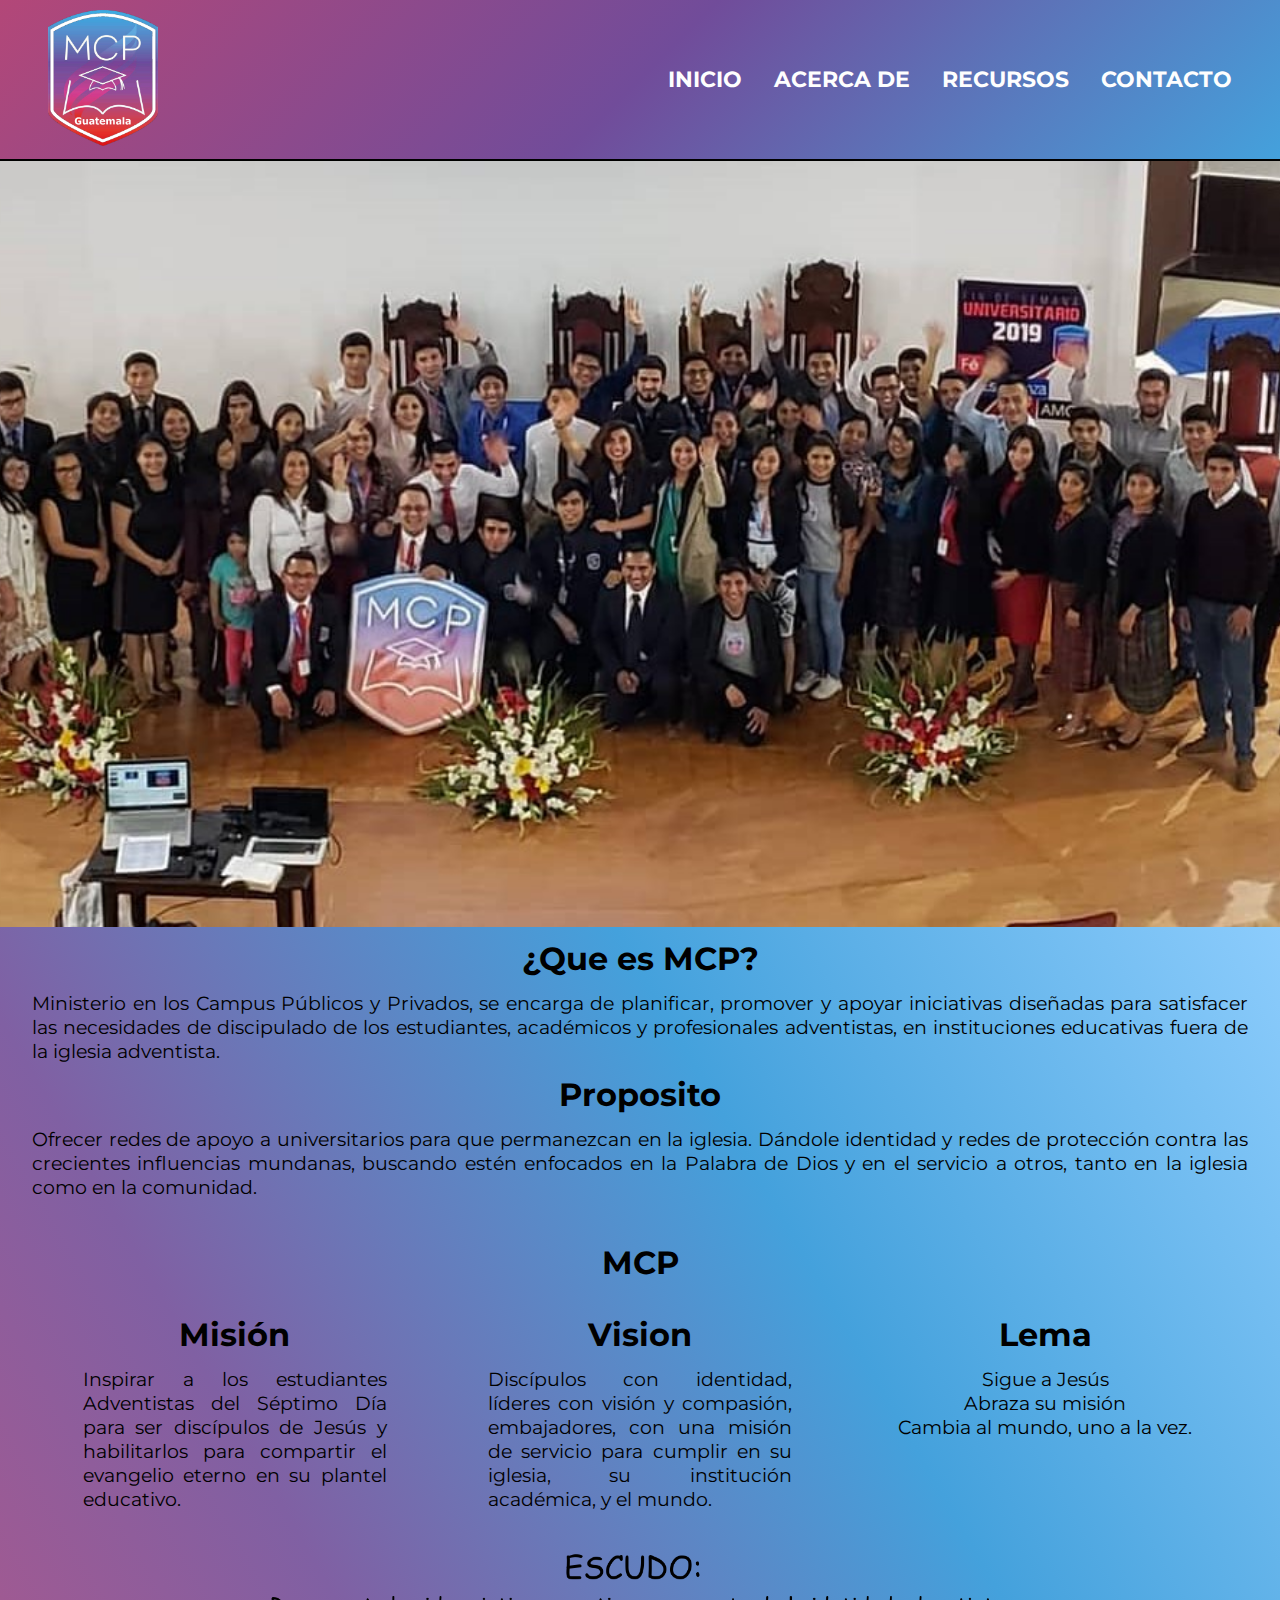
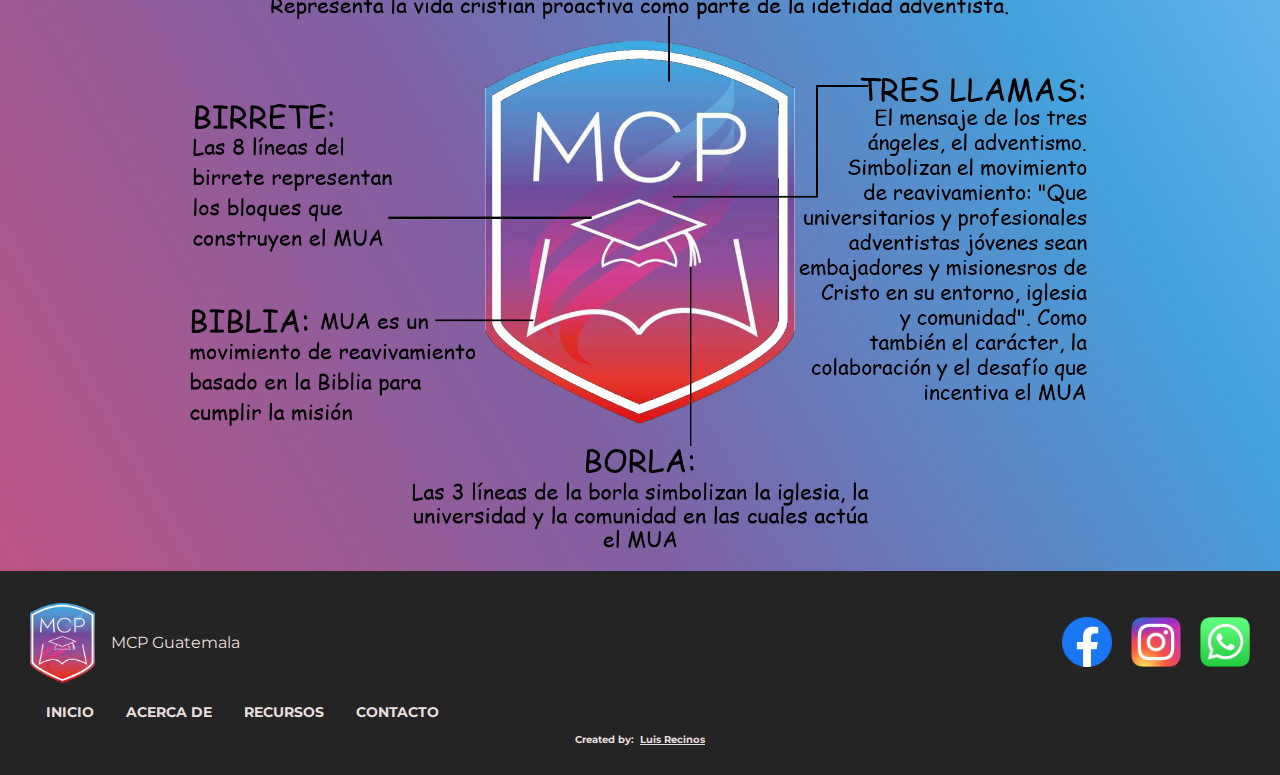
==== acerca-de.html @ 58e5b37d "Agregar html acerca-de, logo agregado" ====
<!DOCTYPE html>

<html lang="es">

    <head>
        <meta charset="UTF-8">
        <meta name="viewport" content="width=device-width">
        <title> MCP Guatemala </title>
        <link rel="stylesheet" href="css/reset.css">
        <link rel="stylesheet" href="css/generales.css">
        <link rel="stylesheet" href="css/header.css">
        <link rel="stylesheet" href="css/main.css">
        <link rel="stylesheet" href="css/footer.css">
        <link rel="stylesheet" href="css-acerca/acerca.css">
        
        <link rel="preconnect" href="https://fonts.googleapis.com">
        <link rel="preconnect" href="https://fonts.gstatic.com" crossorigin>
        <link href="https://fonts.googleapis.com/css2?family=Montserrat:wght@300&display=swap" rel="stylesheet">
    </head>
    <body>
        <header class="header">
            <div class="header__container">                
                <div class="header__container__imagen">
                    <img src="imagenes/mcp_guatemala.png" class="header__container__imagen-logo">
                </div>
                
                <div class="header__container__nav">
                    <nav>
                        <ul class="header__nav">
                            <li class="header__nav__link"> <a class="header__links-formato" href="index.html"> Inicio </a> </li>
                            <li class="header__nav__link"> <a class="header__links-formato" href="acercade.html"> Acerca de </a> </li>
                            <li class="header__nav__link"> <a class="header__links-formato" href="recursos.html"> Recursos </a> </li>
                            <li class="header__nav__link"> <a class="header__links-formato" href="contacto.html"> Contacto </a> </li>
                        </ul>
                    </nav>
                </div>
            </div>
        </header>

        <div class="imagen__banner--acercaDe imagen__banner--estilo">
        </div>

        <main class="main">

            <section class="sobreMcp container espacio-fondo__flex">
                <h2 class="titulos">¿Que es MCP?</h2>
                <p class="texto-parrafo">Ministerio en los Campus Públicos y Privados, se  encarga de planificar, promover y apoyar iniciativas diseñadas para satisfacer las necesidades de discipulado de los estudiantes, académicos y profesionales adventistas, en instituciones educativas fuera de la iglesia adventista.</p>
                <h2 class="titulos">Proposito</h2>
                <p class="texto-parrafo">Ofrecer redes de apoyo a universitarios para que permanezcan en la iglesia. Dándole identidad y redes de protección contra las crecientes influencias mundanas, buscando estén enfocados en la Palabra de Dios y en el servicio a otros, tanto en la iglesia como en la comunidad.</p>
            </section>

            <section class="mcp__container container">

                <h2 class="titulos">MCP</h2>

                <div class="mcp__container">
                    <div class="mcp__items espacio-fondo__flex">
                        <h3 class="titulos">Misión</h3>
                        <p class="texto-parrafo">Inspirar a los estudiantes Adventistas del Séptimo Día para ser discípulos de Jesús y habilitarlos para compartir el evangelio eterno en su plantel educativo.</p>
                    </div>
                    <div class="mcp__items espacio-fondo__flex">
                        <h3 class="titulos">Vision</h3>
                        <p class="texto-parrafo">Discípulos con identidad, líderes con visión y compasión, embajadores, con una misión de servicio para cumplir en su iglesia, su institución académica, y el mundo.</p>
                    </div>
                    <div class="mcp__items espacio-fondo__flex">
                        <h3 class="titulos">Lema</h3>
                        <p class="texto-parrafo item__lema">
                            Sigue a Jesús <br>
                            Abraza su misión <br>
                            Cambia al mundo, uno a la vez.
                        </p>
                    </div>
                </div>

                <div class="logoMcp__container ">
                    <img src="imagenes/logo_significado.png" alt="" class="logoMcp__imagen-significado">
                </div>

            </section>

        </main>

    </body>
   

    <footer class="footer">
        <div class="footer__container">

            <div class="footer__container__banner">
                <div class="footer__banner">
                    <img src="imagenes/logoMcp.png" alt="" class="footer__banner-logo">
                    <p class="footer__banner__text texto__footer">MCP Guatemala</p>
                </div>
                
                <div class="footer__container__redes">
                    <nav>
                        <ul class="footer__redes">
                            <li class="footer__redes-items"><a href="https://www.facebook.com/MCPGuatemalaUSAC"><img src="imagenes/iconos/facebook.png" alt="" class="footer__redes-iconos"></a></li>

                            <li class="footer__redes-items"><a href="https://www.instagram.com/mcp_guatemala/"><img src="imagenes/iconos/instragram.png" alt="" class="footer__redes-iconos"></a></li>

                            <li class="footer__redes-items"><a href="https://bit.ly/3E3KiOx"><img src="imagenes/iconos/whatsapp.png" alt="" class="footer__redes-iconos"></a></li>
                        </ul>
                    </nav>
                </div>    
            </div>

            <div class="footer__container__link">
                <nav>
                    <ul class="footer__nav">
                        <li class="footer__nav__link"> <a class="footer__links-formato texto__footer" href="#"> Inicio </a> </li>
                        <li class="footer__nav__link"> <a class="footer__links-formato texto__footer" href="#"> Acerca de </a> </li>
                        <li class="footer__nav__link"> <a class="footer__links-formato texto__footer" href="#"> Recursos </a> </li>
                        <li class="footer__nav__link"> <a class="footer__links-formato texto__footer" href="#"> Contacto </a> </li>
                    </ul>
                </nav>
            </div>

            <p class="copyright texto__footer copyright__tamanio"> Created by: &nbsp; <a href="https://www.linkedin.com/in/luisrecinos502gt/" class="copyright__link copyright__tamanio" > Luis Recinos </a> </p>
        </div>
    </footer>

</html>
---- css/generales.css ----
:root{
    /* extra colores */

    --extra-letras-link:#c78c19;

    --background-fondo-uno: #d3dafb;

    /* colores log mcp */

    --primer-color: #44a1dc;
    --segundo-color: #714c9a;
    --tercer-color: #b34778;
    --cuarto-color: #d43e4a;

    --paleta-rojo-oscuro: #8a2a2a;
    --paleta-rojo: #B72E2E; 

    --extra-uno-color: #8cccfc;
    --extra-dos-color: #a3d2ef;
    --extra-tres-color: #8060a3;
    --extra-cuatro-color: #bc5483;
    --extra-cinco-color: #bb535b;

    /* header */

    /* --texto-link-nav: #1e1515; */
    --texto-link-nav: #fefefe;

    /* footer */
    --background-footer: #774c9b ;
    --fuente-footer-letra: #e8dede;

/* - Borda */
    --border-cabecera-mobile: #103D4A;

/* - Botónes */
    --boton-estilo: #0c0c0c;
    --boton-hover: #fefefe;

/* - Fuente */
    --fuente-ceniza-claro: #666666;
    --fuente-ceniza-oscuro: #4F4C4C;

/* - Planes */
    --planes-card-start: #035A76;
    --planes-card-ultra: #690F8E;
    --planes-card-mega: #B00024;

/* - Enlace */
    --fuente-enlace: #0006FF;

    --montserrat: 'Montserrat', sans-serif;
    --open-sans: 'Open Sans', sans-serif;
}

.titulos {
    font-size: 2rem;
    text-align: center;
    font-weight: bold;
    padding: 1rem 0;
    align-items: center;
}

.titulos__medios {
    font-size: 1.4rem;
    text-align: center;
    font-weight: bold;
    margin: 1rem 0;
}
.container {
    padding: 0 2rem;
    /* usar solo para los que no tienen flex */
}

.texto-parrafo{
    text-align: justify;
    font-size: 1.2rem;
    line-height: 1.5rem;
}

.interline {
    line-height: 1.5rem;
    padding-bottom: 1.2rem;
}

.espacio-fondo__flex {
    margin-bottom: 2rem;
}

.boton {
    text-align: center;
    display: block;
    width: 70%;
    min-width: 220px;
    max-width: 350px;
    box-sizing: border-box;
    padding: 1rem 2rem;
    border:  1px solid red;
    border-radius: 5px;
}

/* estilos de texto */

.alinear-textos{
    text-align: center;
}
---- css/header.css ----
.header {
    background: linear-gradient( -45deg, 
            var(--primer-color),
            var(--segundo-color),
            var(--tercer-color)
        );
    padding: 10px 0;
}

.header__container{
    width: 100%;
    position: relative;
    margin: 0 auto;

    display: flex;
    align-items: center;
    justify-content: space-between;
}

.header__container__imagen-logo {
    margin-left: 3rem;
    width: 110px;
    height: auto;
}

.header__nav {
    display: flex;
    flex-wrap: wrap;
    
    margin-right: 2rem;
}

.header__nav__link {
    display: flex;
    width: auto;
    margin: 0 1rem;
}

.header__links-formato{
    text-transform: uppercase;
    color: var(--texto-link-nav);
    font-weight: bold;
    font-size: 22px;
    text-decoration: none;
}

.header__links-formato:hover{
    /* color: red; */
    color: var(--paleta-rojo-oscuro);
    text-decoration: underline;
}

@media screen and (max-width: 850px) {
    .header__container{
        flex-direction: column;
        flex-wrap: wrap;
        justify-content: space-around;
    }

    .header__container__imagen-logo{
        margin: 0;
    }

    .header__nav {
        margin: 0;
    }

}

@media screen and (max-width: 600px) {

    .header__nav {
        flex-direction: column;
        align-items: center;
    }
    .header__nav__link{
        padding: 0.5rem 0;
    }

}
---- css/main.css ----
body{
    font-family: 'Montserrat', sans-serif;;
    background: var(--background-fondo-uno);
}

.main {
    background: linear-gradient( 60deg,
        /* var(--primer-color),
        var(--segundo-color),
        var(--tercer-color) */

        var(--extra-cuatro-color),
        var(--extra-tres-color),
        var(--primer-color),
        var(--extra-uno-color)
        

        );

    /* background:  linear-gradient(var(--background-fondo-uno),var(--extra-uno-color)); */
    /* background: linear-gradient(var(--extra-uno-color),var(--primer-color)); */
}

.imagen__banner {
    height: calc(100vh - 150px);
    width: 100%;
    background: url(../imagenes/portada.jpg) no-repeat center/cover ;
}

.imagen__banner--estilo{
    border-top: 2px solid #000000;
    padding-bottom: 1.5rem;
}


.principal__titulo {
    font-size: 2rem;
    text-align: center;
    font-weight: bold;
    padding: 1rem 0;
}

/* areas / de trabajo MCP */

.areas__container{
    padding-bottom: 1rem;
}

.areas__imagen__uno {
    background: url(../imagenes/galeria/fin_usac_xela.jpg) no-repeat center/cover;
}

.areas__imagen__dos {
    background: url(../imagenes/galeria/aniversario_reformita.jpg) no-repeat center/cover;
}

.areas__imagen__tres {
    background: url(../imagenes/galeria/comunidad.jpg) no-repeat center/cover;
}

.areas__item .alinear-textos{
    text-align: center;
}

/* Actividades */

.actividades {
    padding-bottom: 2rem;
}

.actividades__container, .areas__container {
    display: flex;
    align-items: center;
    justify-content: space-around;
    flex-wrap: wrap;
}

.actividades__descripcion {
    text-align: center;
}

/*  tambien estan areas container (seccion anterior) */

.actividades__item, .areas__item {
    width: 30%;
    min-width: 330px;
    /* para que aplique el wrap */
    height: 350px;
    /* max-width: 400px; */

    justify-content: space-around;
    margin: 1rem 0;
    
    display: grid;
    grid-template-areas:
    "titulo"
    "imagen"
    "descripcion";
    grid-template-columns: auto;
    grid-template-rows: 80px 210px 100px;
    padding: 0 1rem;
    text-align: center;
    align-items: center;
}

.actividades__item__titulo, .areas__item__titulo {
    grid-area: titulo;
    padding: 0 1rem;
    max-width: 300px;
}

.actividades__item__imagenes, .areas__item__imagenes {
    grid-area: imagen;
    width: 100%;
    height: 200px;
}

.actividades__imagen__uno {
    background: url(../imagenes/virtual.jpeg) no-repeat center/cover;
}

.actividades__imagen__dos {
    background: url(../imagenes/galeria/iglesia_ciudadreal.jpg) no-repeat center/cover;
}

.actividades__imagen__tres {
    background: url(../imagenes/galeria/fin_usac_uno.jpg) no-repeat center/cover;
}

.actividades__item__descripcion, .areas__item__descripcion {
    width: 340px;
    grid-area: descripcion;
    text-align: justify;
}

/* contacto */

.contacto {
    display: flex;
    flex-direction: column;
    width: 100%;
    align-items: center;
    padding-bottom: 2rem;
    /* var(--extra-uno-color) */
}

.contacto__descripcion{
    text-align: center;
}

.contacto__boton {
    color: var(--boton-estilo);
    border-color: var(--boton-estilo);
    margin-top: 1.25rem;
    text-decoration: none;
}

.contacto__boton:hover {
    color: var(--boton-hover);
    border-color: var(--boton-hover);
}

@media screen and (max-width: 600px) {
    .imagen__banner, .imagen__banner--acercaDe {
        width: 100%;
        height: calc(100vh - 400px);
    }
}

@media screen and (max-width: 400px) {
    .imagen__banner, .imagen__banner--acercaDe {
        width: 100%;
        height: calc(100vh - 500px);
    }
}

@media screen and (max-width: 375px) {

    .main{
        padding: 0;
    }

    .actividades__item, .areas__item {
        min-width: 280px;
        max-width: 300px;
        margin-bottom: 1rem;
        padding: 0;
    }

    .actividades__item__descripcion, .areas__item__descripcion {
        width: 300px;
        grid-area: descripcion;
        text-align: justify;
    }
}
---- css/footer.css ----
.footer {
    /* background: repeating-linear-gradient(
        var(--primer-color),
        var(--background-footer)
        ); */
    /* background: linear-gradient( 120deg, 
        var(--primer-color),
        var(--segundo-color),
        var(--tercer-color)
        ); */

    background: #252424;
    padding: 30px;
}

.texto__footer, .copyright__link{
    color: var(--fuente-footer-letra);
}

.footer__container {
    display: flex;
    flex-direction: column;
    align-items: center;
    justify-content: space-between;
}

.footer__container__banner {
    display: flex;
    width: 100%;
    align-items: center;
    justify-content: space-between;
    flex-wrap: wrap;
}

.footer__banner{
    display: flex;
    align-items: center;
}

.footer__banner-logo {
    display: flex;
    width: 65px;
    height: auto;
    /* display: inline-block; */
}

.footer__banner__text{
    display: flex;
    margin-left: 1rem;
}

.footer__container__redes{
    justify-content: space-around;
    margin: 1rem 0;
}

.footer__redes {
    display: flex;
}

.footer__redes-items{
    display: flex;
    margin-left: 1.2rem;
}

.footer__redes-iconos {
    width: 50px;
}

.footer__container__link{
    width: 100%;
    display: flex;
    align-items: center;
    justify-content: space-between;
}

.footer__nav {
    display: flex;
    flex-wrap: wrap;
}

.footer__nav__link {
    display: flex;
    width: auto;
    margin: 0 1rem;
}

.footer__links-formato{
    text-transform: uppercase;
    font-weight: bold;
    font-size: 0.9rem;
    text-decoration: none;
    margin-top: 1.2rem;
}

.footer__links-formato:hover{
    color: #c78c19;
    text-decoration: underline;
}

.copyright{
    display: flex;
    padding-top: 1rem;
    font-weight: 700;
}

.copyright__link {
    font-weight: 700;
}

.copyright__link:hover{
    color: #d43d44;
    font-weight: bold;
}

.copyright__tamanio{
    font-size: 0.6rem;
}

@media screen and (max-width: 600px) {
    .footer__container__banner{
        flex-direction: column;
        align-items: center;
        text-align: center;
        justify-content: center;
    }

    .footer__redes-items{
        margin: 0 1rem;
    }

    .footer__container__link{
        justify-content: center;
    }
    
    .footer__nav{
        align-items: center;
        justify-content: space-between;
    }

    .footer__nav__link {
        display: flex;
        width: auto;
        margin: 0 0.5rem;
    }
}
/* 
@media screen and (max-width: 425px){

} */
---- css-acerca/acerca.css ----
.imagen__banner--acercaDe{
    background: url(../imagenes/galeria/fin_usac.jpg)
    no-repeat
    center/cover;
    height: calc(100vh - 158px);
    width: 100%;
    
}

.logoMcp__container{
    text-align: center;
    padding-bottom: 1rem;
}

.logoMcp__imagen-significado{
    width: 75%;
    min-width: 300px;
    
}

/* MCP */

.mcp__container{
    display: flex;
    align-items: center;
    justify-content: space-around;
    flex-wrap: wrap;
}

.mcp__items{
    flex-shrink: 0;
    width: 25%;
    min-width: 250px;
    height: 200px;
    padding: 0.5rem 2rem;
}

.item__lema {
    text-align: center;
}

@media screen and (max-width: 600px) {
    .imagen__banner--acercaDe {
        width: 100%;
        height: calc(100vh - 400px);
    }
}

@media screen and (max-width: 400px) {
    .imagen__banner--acercaDe {
        width: 100%;
        height: calc(100vh - 500px);
    }
}

@media screen and (max-width: 375px) {

    .main{
        padding: 0;
    }

}
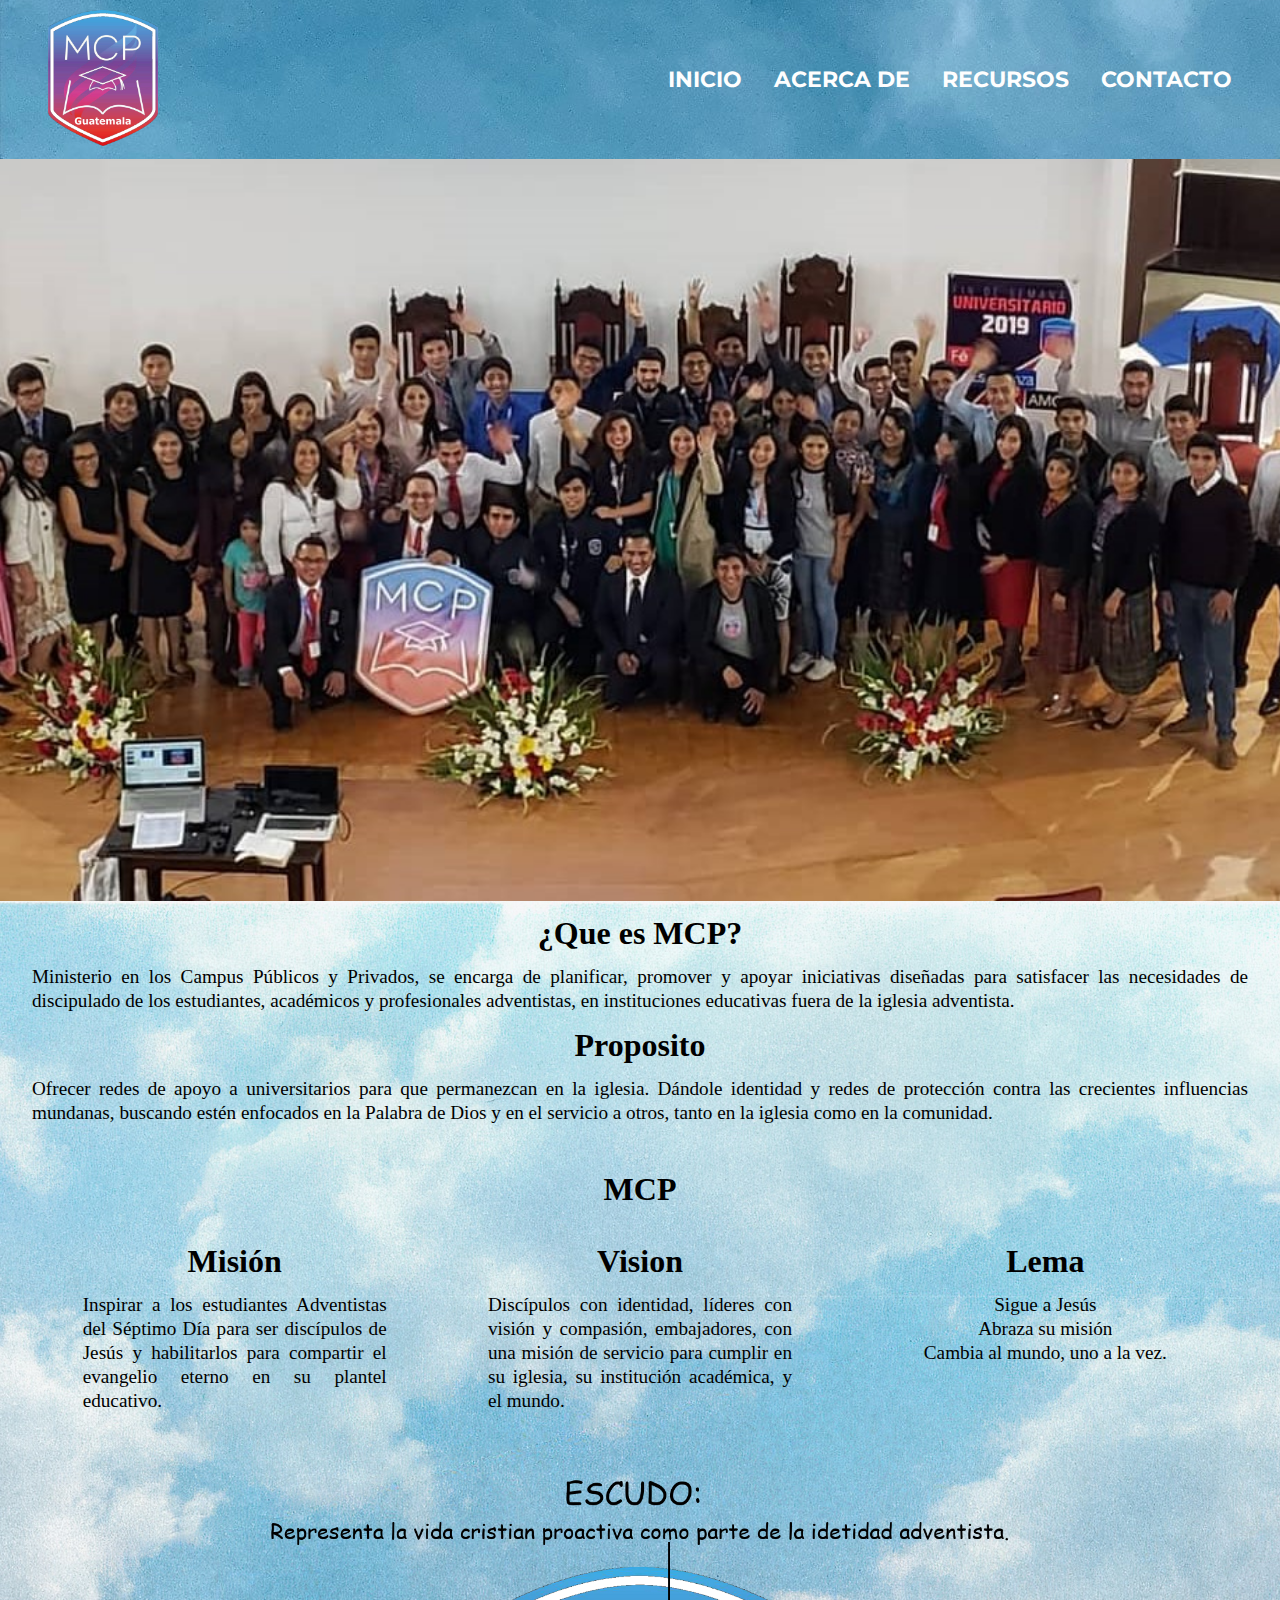
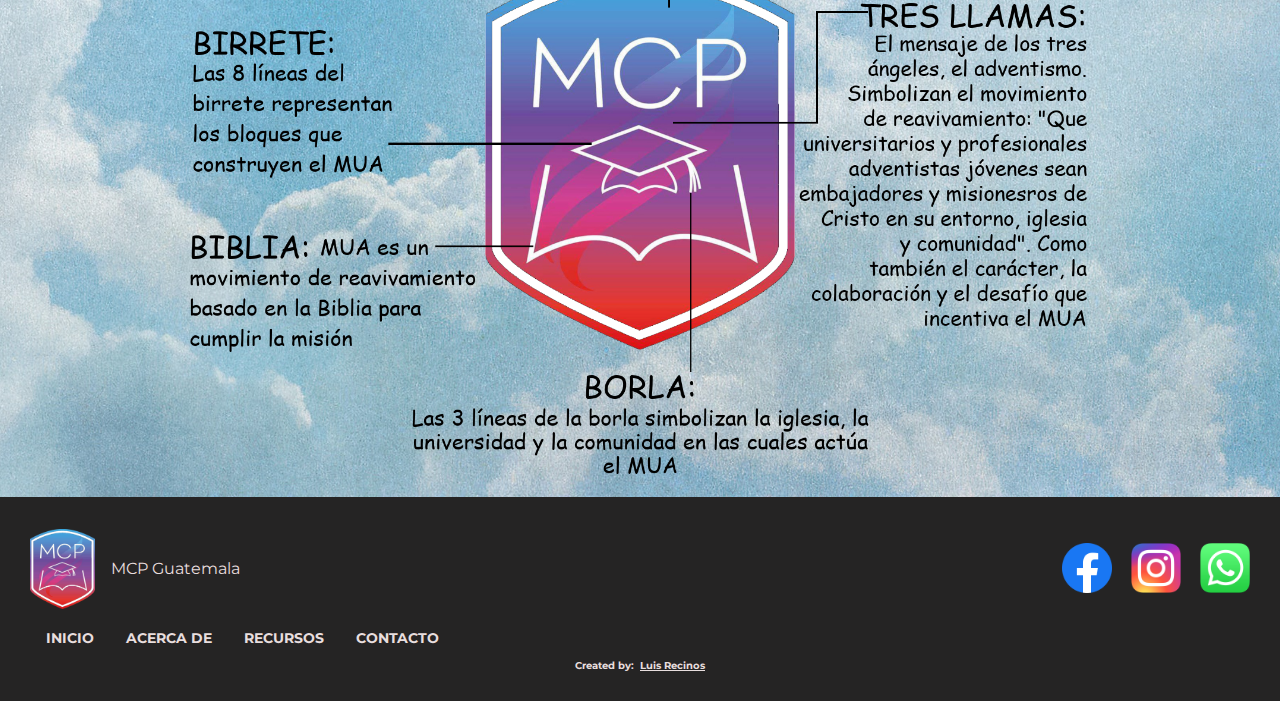
==== commit 878307b2: "Cambio de backgrounds y disenio pagina, cambio de fuente titulos principal" ====
--- a/acerca-de.html
+++ b/acerca-de.html
@@ -11,7 +11,7 @@
         <link rel="stylesheet" href="css/header.css">
         <link rel="stylesheet" href="css/main.css">
         <link rel="stylesheet" href="css/footer.css">
-        <link rel="stylesheet" href="css-acerca/acerca.css">
+        <link rel="stylesheet" href="css-paginas/acerca.css">
         
         <link rel="preconnect" href="https://fonts.googleapis.com">
         <link rel="preconnect" href="https://fonts.gstatic.com" crossorigin>
--- a/css/generales.css
+++ b/css/generales.css
@@ -51,6 +51,16 @@
 
     --montserrat: 'Montserrat', sans-serif;
     --open-sans: 'Open Sans', sans-serif;
+
+    --comic-sans: "Comic Sans MS", "Comic Sans", cursive;
+    
+    --merriweather: 'Merriweather', serif;
+}
+
+@font-face {
+    font-family: 'Comic Sans MS';
+    
+    src: url("comic-sans-ms/comici.ttf");
 }
 
 .titulos {
@@ -59,6 +69,7 @@
     font-weight: bold;
     padding: 1rem 0;
     align-items: center;
+    font-family: var(--merriweather);
 }
 
 .titulos__medios {
@@ -66,6 +77,7 @@
     text-align: center;
     font-weight: bold;
     margin: 1rem 0;
+    font-family: var(--comic-sans);
 }
 .container {
     padding: 0 2rem;
@@ -76,6 +88,7 @@
     text-align: justify;
     font-size: 1.2rem;
     line-height: 1.5rem;
+    font-family: var(--comic-sans);
 }
 
 .interline {
--- a/css/header.css
+++ b/css/header.css
@@ -1,9 +1,16 @@
 .header {
-    background: linear-gradient( -45deg, 
+    /* background: linear-gradient( -45deg, 
             var(--primer-color),
             var(--segundo-color),
             var(--tercer-color)
-        );
+        ); */
+
+    background: url(../imagenes/cielo_lineas2.jpg);
+    
+    background-position-y: 1200px;
+
+    /* background-image: url(../imagenes/azul_pintura.jpg); */
+
     padding: 10px 0;
 }
 
--- a/css/main.css
+++ b/css/main.css
@@ -4,32 +4,49 @@
 }
 
 .main {
-    background: linear-gradient( 60deg,
-        /* var(--primer-color),
+    /* background: linear-gradient( 60deg,
+        var(--primer-color),
         var(--segundo-color),
-        var(--tercer-color) */
+        var(--tercer-color),
 
         var(--extra-cuatro-color),
         var(--extra-tres-color),
         var(--primer-color),
         var(--extra-uno-color)
-        
-
-        );
-
+        ); */
+
+    background: var(--extra-cuatro-color);
+    background: url(../imagenes/cielo_algodon.jpg) no-repeat center/cover ;
+
+    
     /* background:  linear-gradient(var(--background-fondo-uno),var(--extra-uno-color)); */
     /* background: linear-gradient(var(--extra-uno-color),var(--primer-color)); */
 }
 
+.container__imagen__banner{
+    padding: 0 10%;
+    justify-content: center;
+    text-align: right;
+    align-items: center;
+
+    /* border-top: 2px solid #000000;
+     padding-bottom: 1.5rem; */
+    /* border-bottom: 2px solid #000000; */
+
+    background: black;
+    background-size: cover;
+}
+
 .imagen__banner {
+    position: relative;
     height: calc(100vh - 150px);
     width: 100%;
     background: url(../imagenes/portada.jpg) no-repeat center/cover ;
 }
 
 .imagen__banner--estilo{
-    border-top: 2px solid #000000;
-    padding-bottom: 1.5rem;
+    /* border-top: 2px solid #000000;
+    padding-bottom: 1.5rem; */
 }
 
 
@@ -84,9 +101,6 @@
 .actividades__item, .areas__item {
     width: 30%;
     min-width: 330px;
-    /* para que aplique el wrap */
-    height: 350px;
-    /* max-width: 400px; */
 
     justify-content: space-around;
     margin: 1rem 0;
@@ -100,13 +114,11 @@
     grid-template-rows: 80px 210px 100px;
     padding: 0 1rem;
     text-align: center;
-    align-items: center;
 }
 
 .actividades__item__titulo, .areas__item__titulo {
     grid-area: titulo;
     padding: 0 1rem;
-    max-width: 300px;
 }
 
 .actividades__item__imagenes, .areas__item__imagenes {
--- a/css-paginas/acerca.css
+++ b/css-paginas/acerca.css
@@ -0,0 +1,60 @@
+.imagen__banner--acercaDe{
+    background: url(../imagenes/galeria/fin_usac.jpg)
+    no-repeat
+    center/cover;
+    height: calc(100vh - 158px);
+    width: 100%;
+}
+
+.logoMcp__container{
+    text-align: center;
+    padding-bottom: 1rem;
+}
+
+.logoMcp__imagen-significado{
+    width: 75%;
+    min-width: 300px;
+}
+
+/* MCP */
+
+.mcp__container{
+    display: flex;
+    align-items: center;
+    justify-content: space-around;
+    flex-wrap: wrap;
+}
+
+.mcp__items{
+    flex-shrink: 0;
+    width: 25%;
+    min-width: 250px;
+    height: 200px;
+    padding: 0.5rem 2rem;
+}
+
+.item__lema {
+    text-align: center;
+}
+
+@media screen and (max-width: 600px) {
+    .imagen__banner--acercaDe {
+        width: 100%;
+        height: calc(100vh - 400px);
+    }
+}
+
+@media screen and (max-width: 400px) {
+    .imagen__banner--acercaDe {
+        width: 100%;
+        height: calc(100vh - 500px);
+    }
+}
+
+@media screen and (max-width: 375px) {
+
+    .main{
+        padding: 0;
+    }
+
+}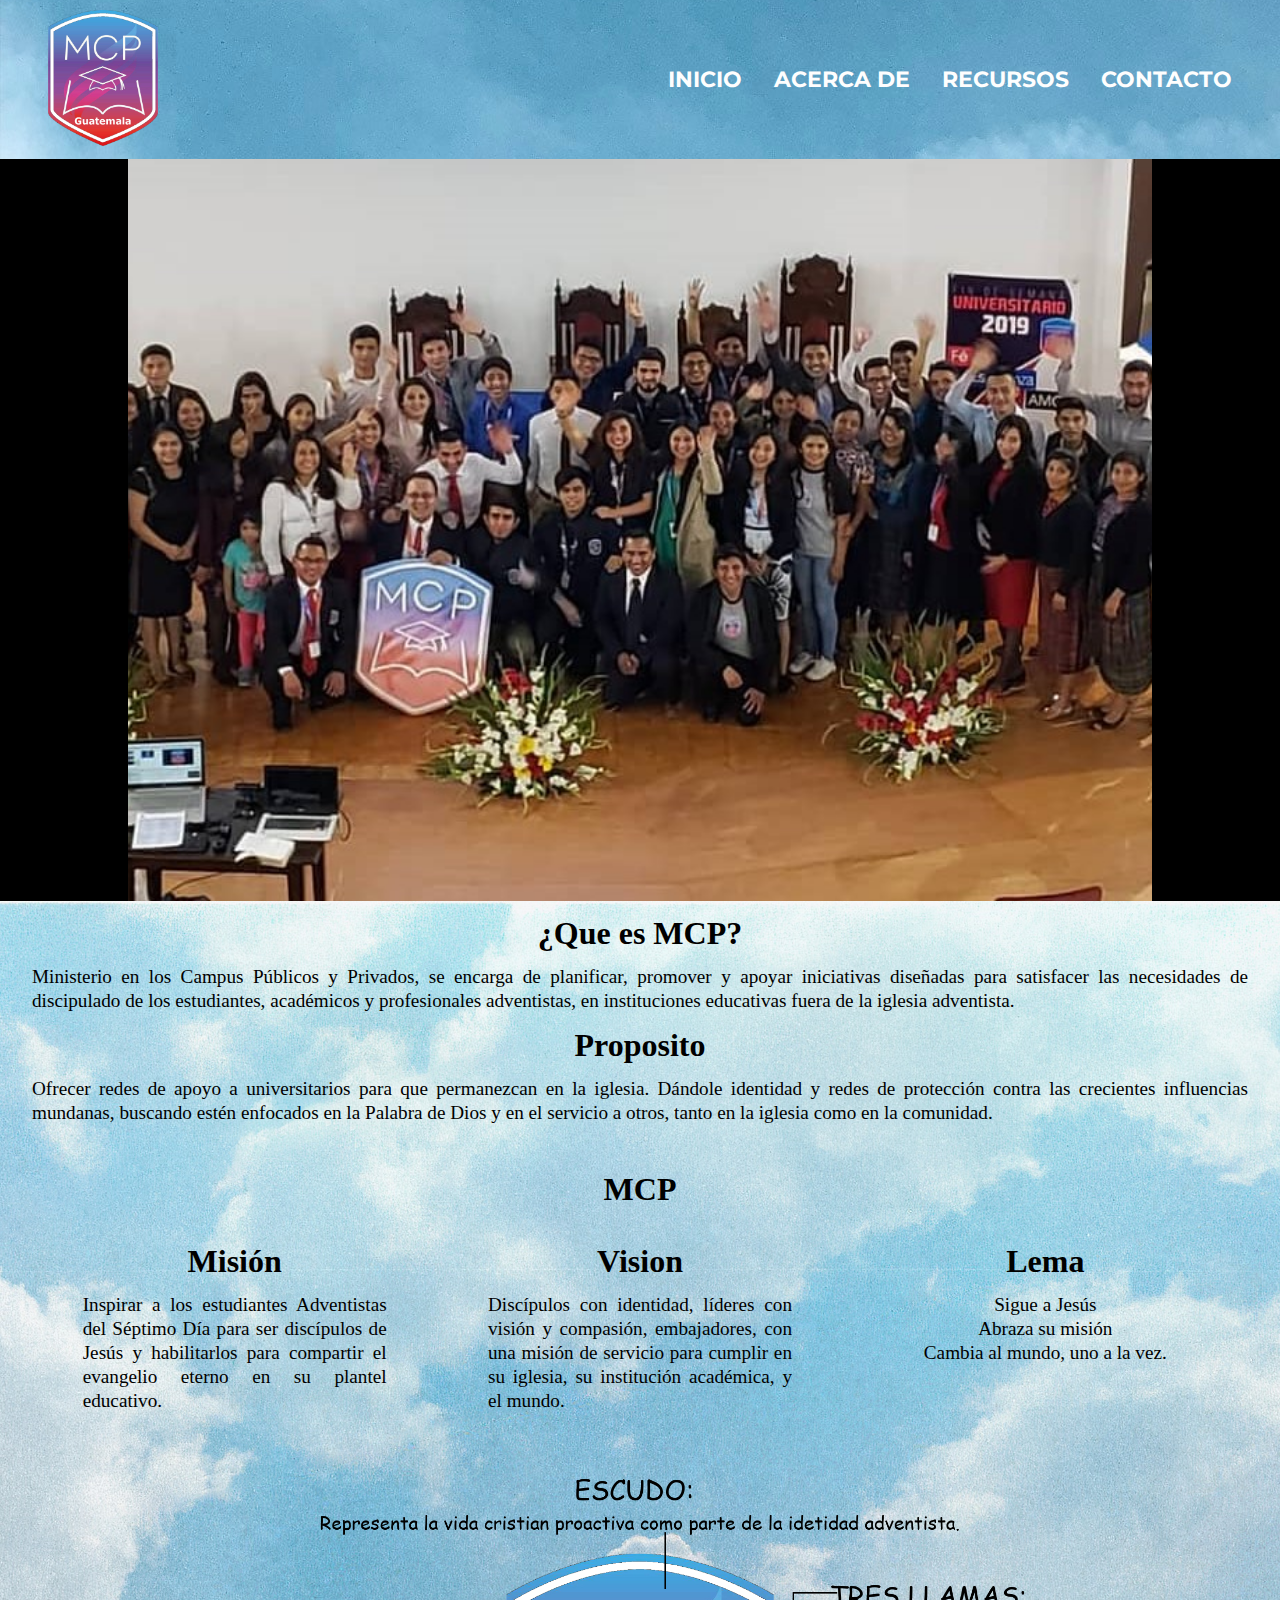
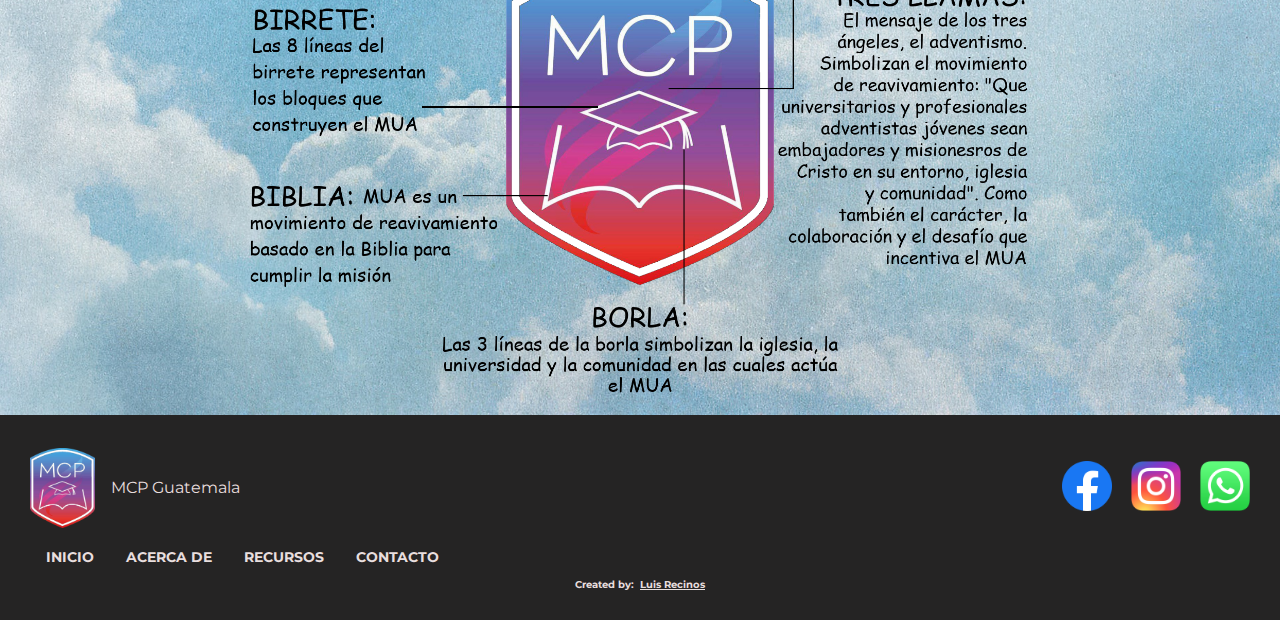
==== commit 06a9d026: "-Cambiando el desplazamiento de la imagen header de la pagina web - Arreglando links footer - Agrega" ====
--- a/acerca-de.html
+++ b/acerca-de.html
@@ -37,7 +37,9 @@
             </div>
         </header>
 
-        <div class="imagen__banner--acercaDe imagen__banner--estilo">
+        <div class="container__imagen__banner">
+            <div class="imagen__banner--acercaDe imagen__banner--estilo">
+            </div>
         </div>
 
         <main class="main">
@@ -108,10 +110,10 @@
             <div class="footer__container__link">
                 <nav>
                     <ul class="footer__nav">
-                        <li class="footer__nav__link"> <a class="footer__links-formato texto__footer" href="#"> Inicio </a> </li>
+                        <li class="footer__nav__link"> <a class="footer__links-formato texto__footer" href="index.html"> Inicio </a> </li>
                         <li class="footer__nav__link"> <a class="footer__links-formato texto__footer" href="#"> Acerca de </a> </li>
-                        <li class="footer__nav__link"> <a class="footer__links-formato texto__footer" href="#"> Recursos </a> </li>
-                        <li class="footer__nav__link"> <a class="footer__links-formato texto__footer" href="#"> Contacto </a> </li>
+                        <li class="footer__nav__link"> <a class="footer__links-formato texto__footer" href="recursos.html"> Recursos </a> </li>
+                        <li class="footer__nav__link"> <a class="footer__links-formato texto__footer" href="contacto.html"> Contacto </a> </li>
                     </ul>
                 </nav>
             </div>
--- a/css/header.css
+++ b/css/header.css
@@ -1,16 +1,6 @@
 .header {
-    /* background: linear-gradient( -45deg, 
-            var(--primer-color),
-            var(--segundo-color),
-            var(--tercer-color)
-        ); */
-
     background: url(../imagenes/cielo_lineas2.jpg);
-    
-    background-position-y: 1200px;
-
-    /* background-image: url(../imagenes/azul_pintura.jpg); */
-
+    background-position-y: 930px;
     padding: 10px 0;
 }
 
--- a/css/main.css
+++ b/css/main.css
@@ -1,6 +1,6 @@
 body{
     font-family: 'Montserrat', sans-serif;;
-    background: var(--background-fondo-uno);
+    background: var(--background-fondo-uno) no-repeat center/cover;
 }
 
 .main {
@@ -8,7 +8,7 @@
         var(--primer-color),
         var(--segundo-color),
         var(--tercer-color),
-
+        
         var(--extra-cuatro-color),
         var(--extra-tres-color),
         var(--primer-color),
@@ -18,7 +18,6 @@
     background: var(--extra-cuatro-color);
     background: url(../imagenes/cielo_algodon.jpg) no-repeat center/cover ;
 
-    
     /* background:  linear-gradient(var(--background-fondo-uno),var(--extra-uno-color)); */
     /* background: linear-gradient(var(--extra-uno-color),var(--primer-color)); */
 }
@@ -28,10 +27,6 @@
     justify-content: center;
     text-align: right;
     align-items: center;
-
-    /* border-top: 2px solid #000000;
-     padding-bottom: 1.5rem; */
-    /* border-bottom: 2px solid #000000; */
 
     background: black;
     background-size: cover;
@@ -172,6 +167,64 @@
     border-color: var(--boton-hover);
 }
 
+.institucional {
+    display: flex;
+    flex-direction: column;
+    align-items: center;
+
+    color: black;
+    text-align: center;
+
+    padding-top: 2rem;
+    padding-bottom: 3.5rem;
+}
+
+.institucional__titulo {
+    text-align: center;
+    margin-bottom: 2rem;
+}
+
+.institucional__contenido{
+    width: 80%;
+    display: flex;
+    justify-content: space-between;
+    text-align: left;
+}
+
+.institucional__descripcion {
+    margin-bottom: 2rem;
+}
+
+.institucional__direccion {
+    font-size: 1.5rem;
+    line-height: normal;
+
+    margin-bottom: 2rem;
+}
+
+.institucional__contacto {
+    font-size: 1.2rem;
+    line-height: 1.8;
+
+    margin-top: 2rem;
+}
+
+.institucional__contacto-telefono {
+    line-height: normal;
+    color: black;
+    text-decoration: none;
+}
+
+.institucional__contacto-email {
+    color: black;
+    text-decoration: underline;
+    display: block;
+}
+
+.institucional_video__mcp__intro{
+    display: flex;
+}
+
 @media screen and (max-width: 600px) {
     .imagen__banner, .imagen__banner--acercaDe {
         width: 100%;
--- a/css-paginas/acerca.css
+++ b/css-paginas/acerca.css
@@ -12,7 +12,7 @@
 }
 
 .logoMcp__imagen-significado{
-    width: 75%;
+    width: 65%;
     min-width: 300px;
 }
 
@@ -42,6 +42,10 @@
         width: 100%;
         height: calc(100vh - 400px);
     }
+    .logoMcp__imagen-significado{
+        width: 75%;
+        min-width: 300px;
+    }
 }
 
 @media screen and (max-width: 400px) {
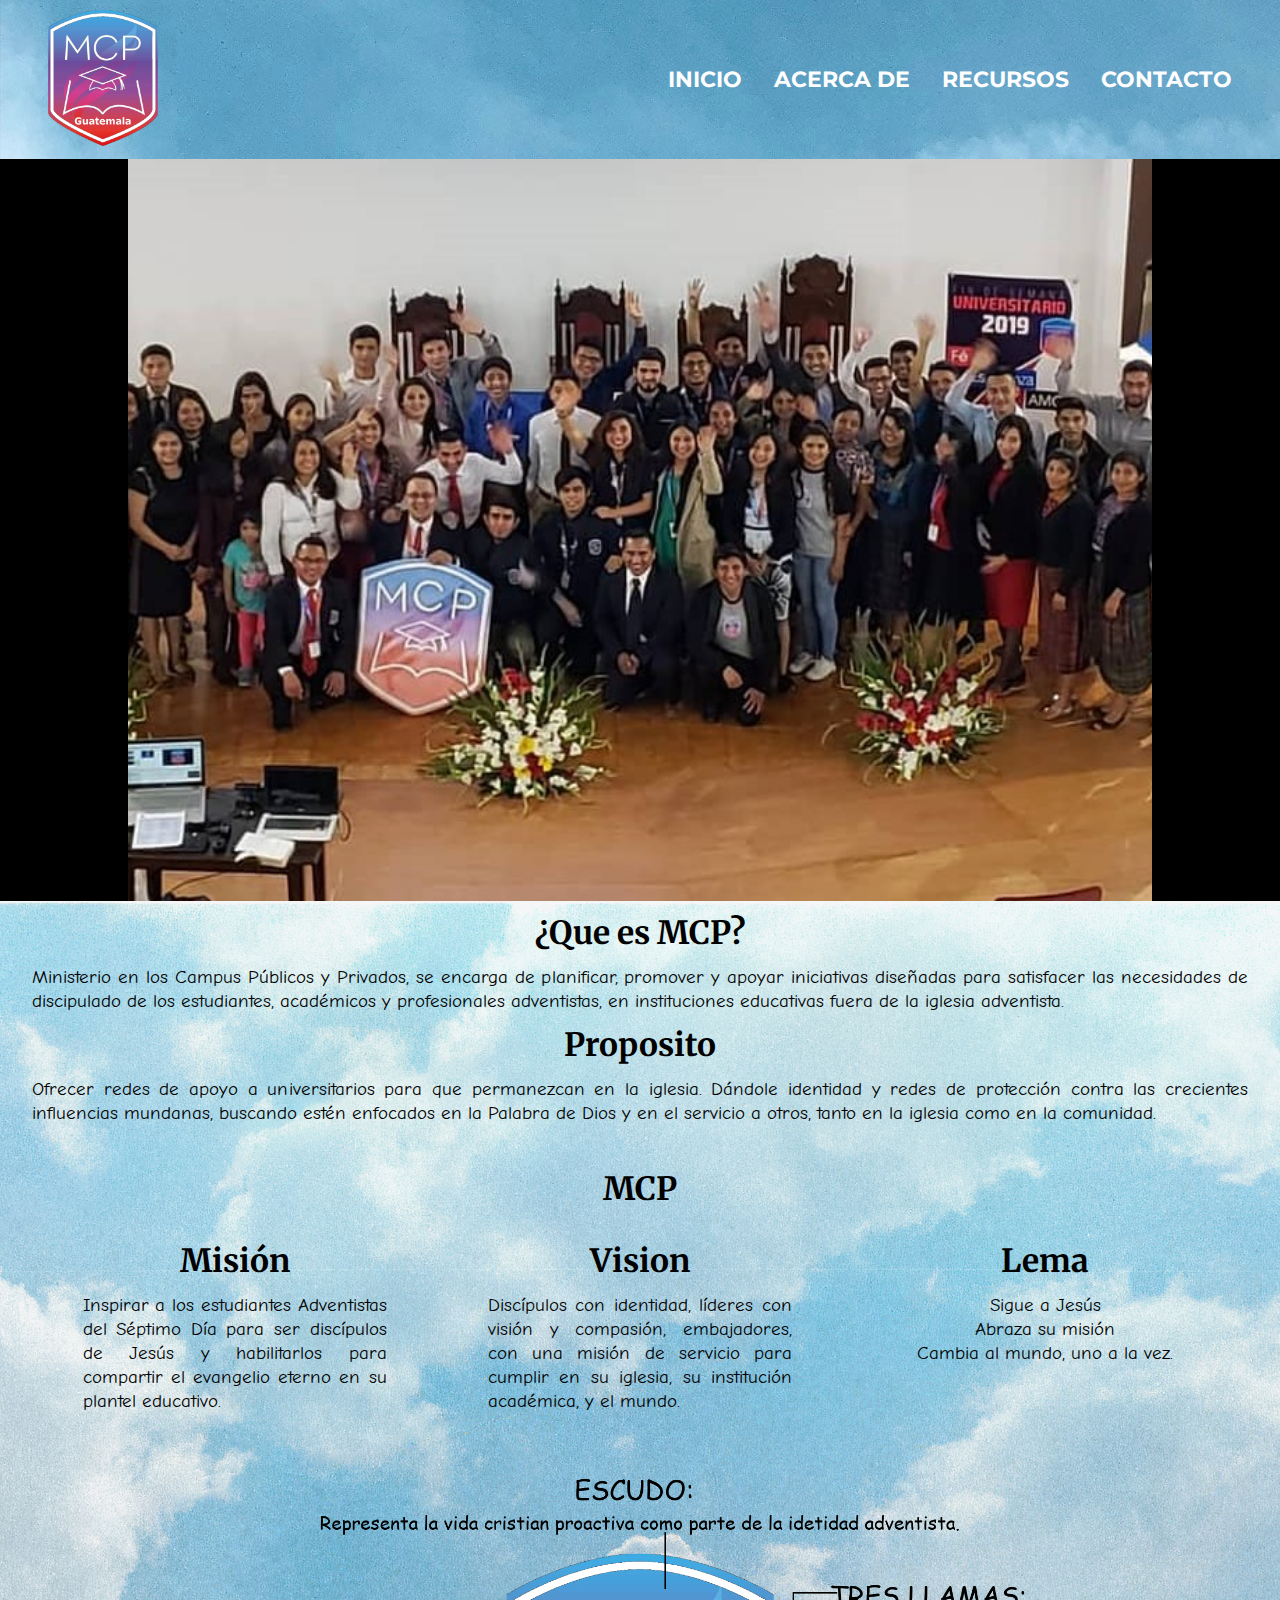
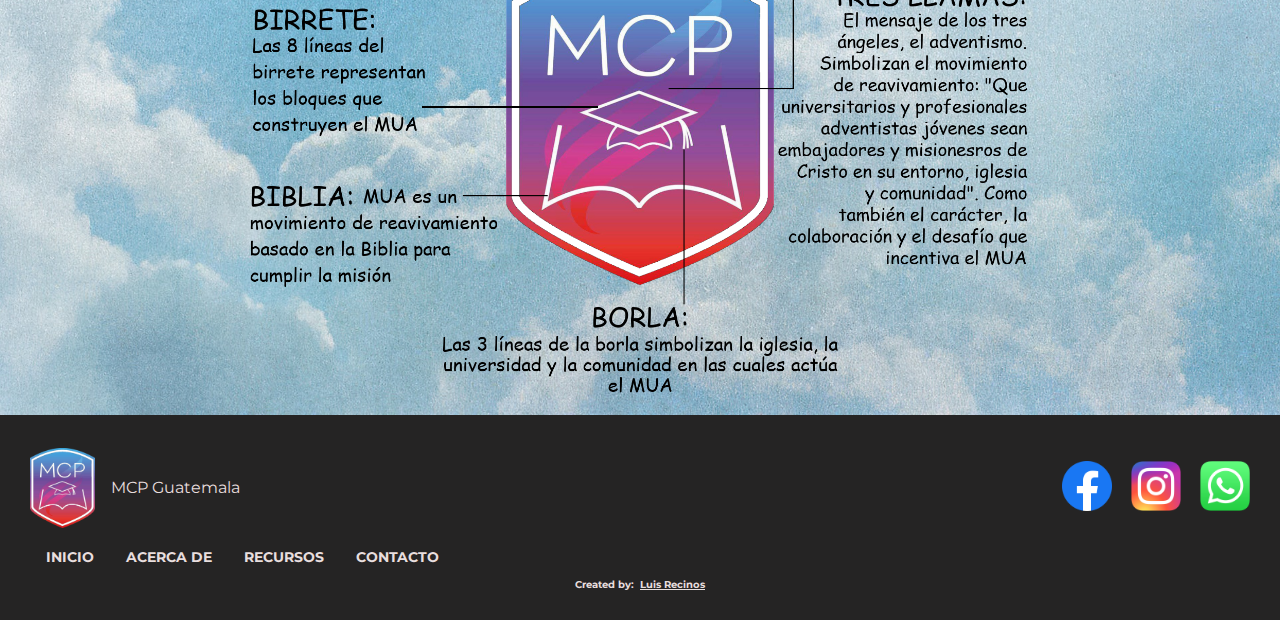
==== commit caf93f85: "Arreglo de disenio responsive" ====
--- a/acerca-de.html
+++ b/acerca-de.html
@@ -13,9 +13,12 @@
         <link rel="stylesheet" href="css/footer.css">
         <link rel="stylesheet" href="css-paginas/acerca.css">
         
+        <!-- Fuentes -->
+        <!-- Merriweather / Comic Nue / Montserrat -->
         <link rel="preconnect" href="https://fonts.googleapis.com">
         <link rel="preconnect" href="https://fonts.gstatic.com" crossorigin>
-        <link href="https://fonts.googleapis.com/css2?family=Montserrat:wght@300&display=swap" rel="stylesheet">
+        <link href="https://fonts.googleapis.com/css2?family=Comic+Neue&family=Merriweather&family=Montserrat&display=swap" rel="stylesheet">
+        
     </head>
     <body>
         <header class="header">
--- a/css/generales.css
+++ b/css/generales.css
@@ -52,7 +52,7 @@
     --montserrat: 'Montserrat', sans-serif;
     --open-sans: 'Open Sans', sans-serif;
 
-    --comic-sans: "Comic Sans MS", "Comic Sans", cursive;
+    --comic-sans: "Comic Sans MS", "Comic Sans", "Comic Neue", cursive;
     
     --merriweather: 'Merriweather', serif;
 }
--- a/css/main.css
+++ b/css/main.css
@@ -174,9 +174,11 @@
 
     color: black;
     text-align: center;
+    justify-content: center;
 
     padding-top: 2rem;
     padding-bottom: 3.5rem;
+
 }
 
 .institucional__titulo {
@@ -186,9 +188,15 @@
 
 .institucional__contenido{
     width: 80%;
+    min-height: 400px;
     display: flex;
     justify-content: space-between;
-    text-align: left;
+    text-align: center;
+    flex-wrap: wrap;
+}
+
+.institucional__informaciones{
+    width: 40%;
 }
 
 .institucional__descripcion {
@@ -221,25 +229,64 @@
     display: block;
 }
 
-.institucional_video__mcp__intro{
-    display: flex;
-}
-
-@media screen and (max-width: 600px) {
+.institucional__video__mcp{
+    display: flex;
+    width: 50%;
+    max-height: 315px;
+}
+
+.institucional__video__mcp__frame{
+    width: 100%;
+    height: 100%;
+}
+
+@media screen and (max-width: 768px) {
     .imagen__banner, .imagen__banner--acercaDe {
         width: 100%;
         height: calc(100vh - 400px);
     }
-}
-
-@media screen and (max-width: 400px) {
+
+    .institucional {
+        display: flex;
+        flex-direction: column;
+    }
+
+    .institucional__contenido{
+        width: 90%;
+        flex-direction: row;
+        flex-wrap: wrap;
+        justify-content: space-around;
+    }
+    
+    .institucional__descripcion, .institucional__direccion{
+        text-align: center;
+    }
+
+    .institucional__informaciones{
+        width: 100%;
+    }
+
+    .institucional__video__mcp{
+        display: flex;
+        width: 100%;
+        min-height: 315px;  
+        max-width: 70%;
+    }
+
+}
+
+@media screen and (max-width: 430px) {
     .imagen__banner, .imagen__banner--acercaDe {
         width: 100%;
         height: calc(100vh - 500px);
     }
-}
-
-@media screen and (max-width: 375px) {
+
+    .institucional__video__mcp{
+        min-height: 315px;
+    }
+}
+
+@media screen and (max-width: 320px) {
 
     .main{
         padding: 0;
@@ -257,4 +304,13 @@
         grid-area: descripcion;
         text-align: justify;
     }
-}
+
+    .institucional__contacto-email {
+        font-size: 1.1rem;
+    }
+
+    .institucional__video__mcp{
+        min-height: 215px;
+    }
+
+}
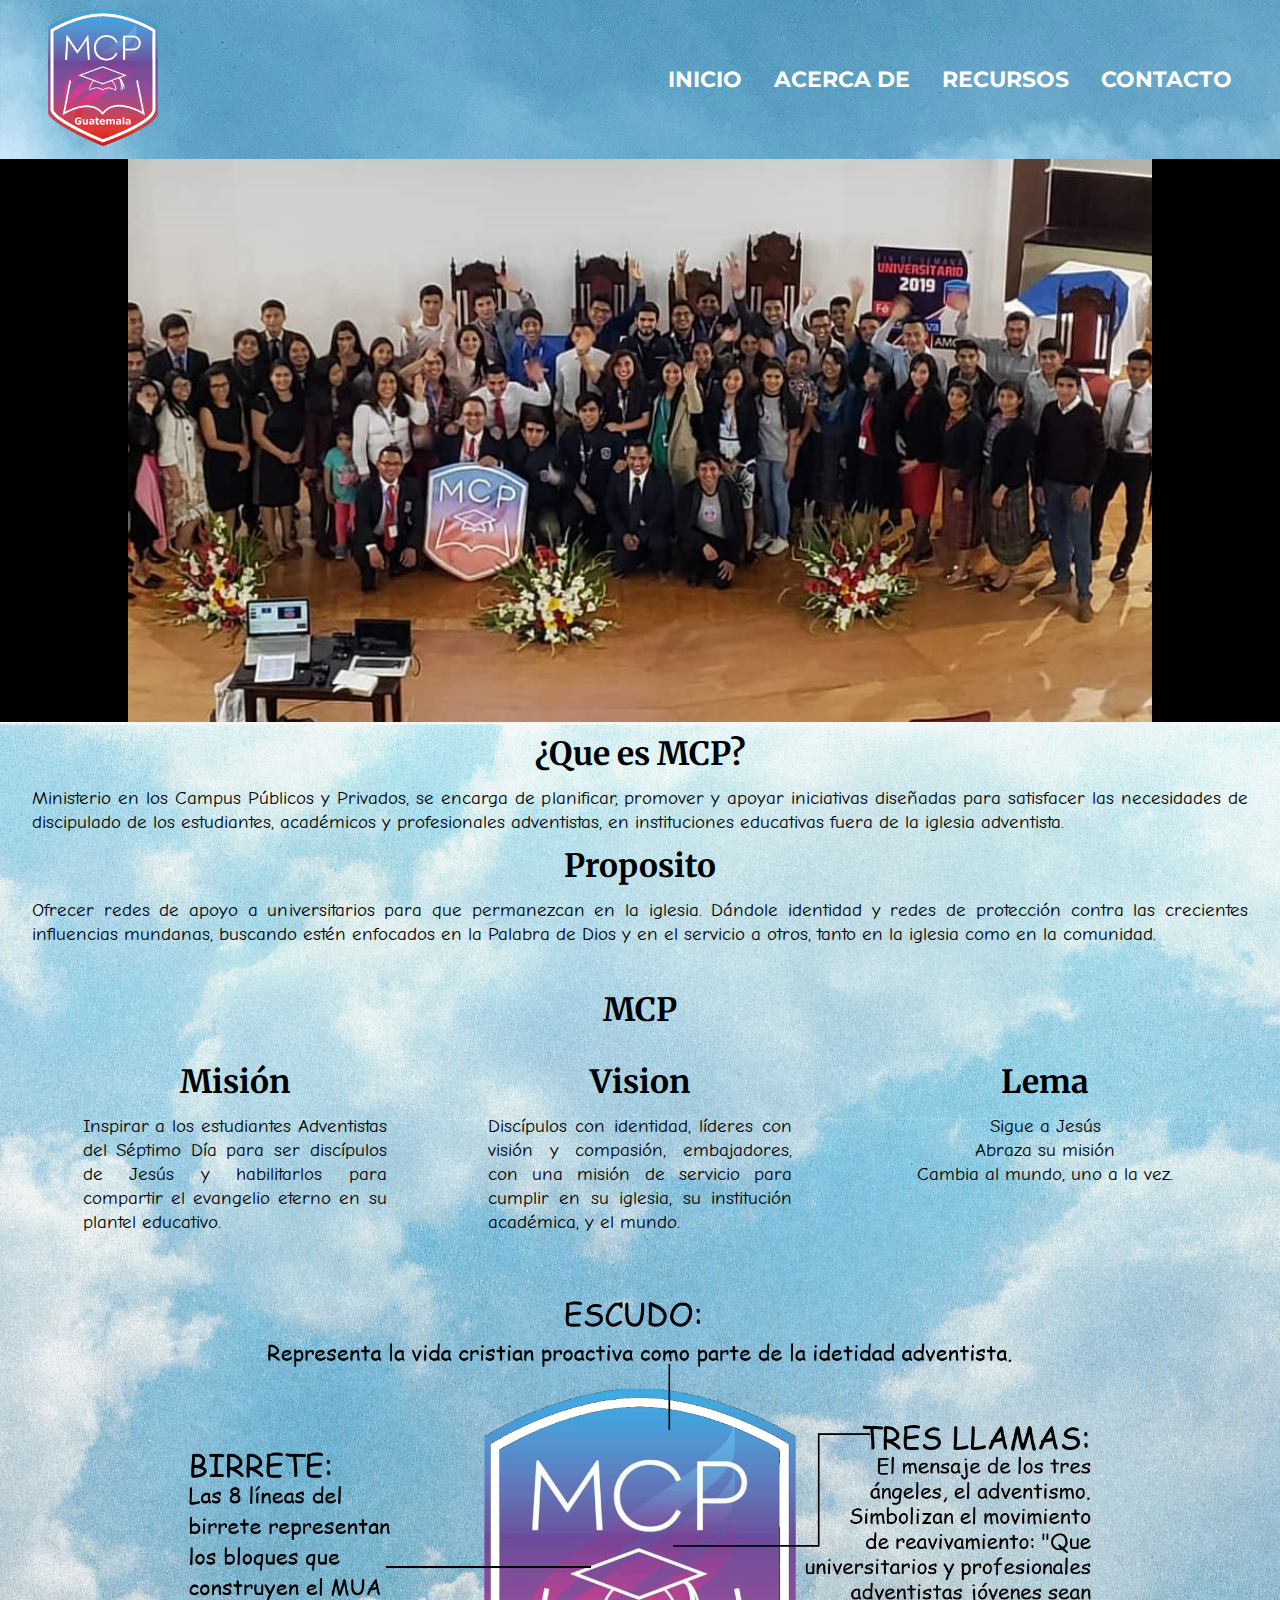
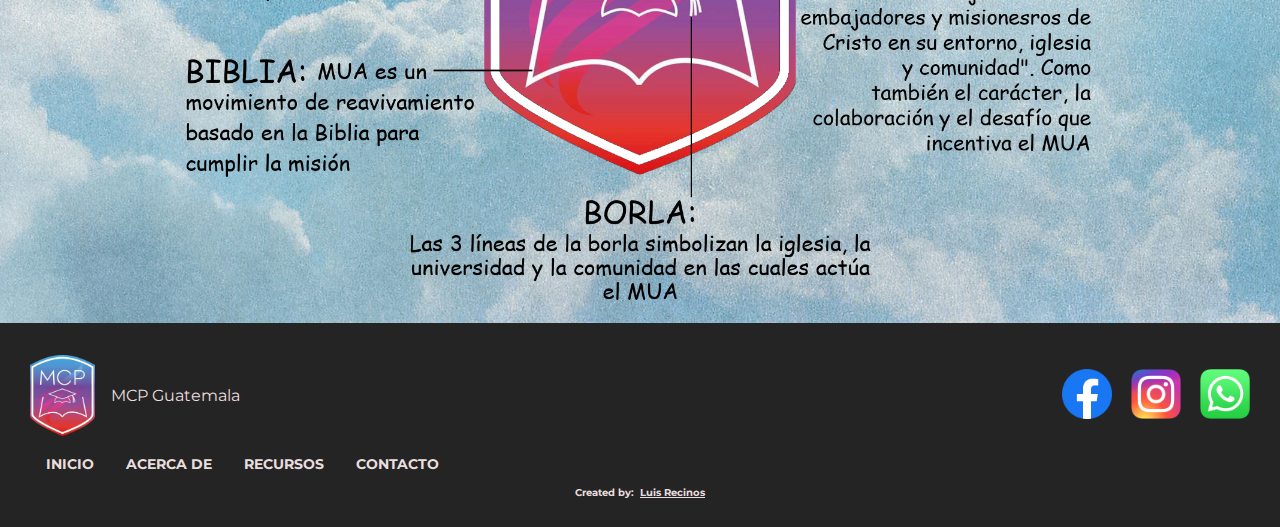
==== commit a81fad97: "Optimizacion de institutcion / Mejora en el codigo Banner imagen / Separacion de secciones index con" ====
--- a/acerca-de.html
+++ b/acerca-de.html
@@ -9,8 +9,9 @@
         <link rel="stylesheet" href="css/reset.css">
         <link rel="stylesheet" href="css/generales.css">
         <link rel="stylesheet" href="css/header.css">
-        <link rel="stylesheet" href="css/main.css">
+        <link rel="stylesheet" href="css/body.css">
         <link rel="stylesheet" href="css/footer.css">
+        
         <link rel="stylesheet" href="css-paginas/acerca.css">
         
         <!-- Fuentes -->
@@ -31,7 +32,7 @@
                     <nav>
                         <ul class="header__nav">
                             <li class="header__nav__link"> <a class="header__links-formato" href="index.html"> Inicio </a> </li>
-                            <li class="header__nav__link"> <a class="header__links-formato" href="acercade.html"> Acerca de </a> </li>
+                            <li class="header__nav__link"> <a class="header__links-formato" href="#"> Acerca de </a> </li>
                             <li class="header__nav__link"> <a class="header__links-formato" href="recursos.html"> Recursos </a> </li>
                             <li class="header__nav__link"> <a class="header__links-formato" href="contacto.html"> Contacto </a> </li>
                         </ul>
--- a/css/header.css
+++ b/css/header.css
@@ -23,7 +23,7 @@
 .header__nav {
     display: flex;
     flex-wrap: wrap;
-    
+    padding: 0.5rem 0;
     margin-right: 2rem;
 }
 
--- a/css/body.css
+++ b/css/body.css
@@ -0,0 +1,41 @@
+body{
+    font-family: 'Montserrat', sans-serif;;
+    background: var(--background-fondo-uno) no-repeat center/cover;
+}
+
+.container__imagen__banner{
+    padding: 0 10%;
+    justify-content: center;
+    text-align: right;
+    align-items: center;
+
+    background: black;
+    background-size: cover;
+}
+
+.main {
+    background: var(--extra-cuatro-color);
+    background: url(../imagenes/cielo_algodon.jpg) no-repeat center/cover ;
+}
+
+/* 768 px ---------------------------------------------------------------------------- */
+
+@media screen and (max-width: 768px) {
+
+}
+
+/* 430 px ---------------------------------------------------------------------------- */
+
+@media screen and (max-width: 430px) {
+    /*  */
+}
+
+/* 320 px ---------------------------------------------------------------------------- */
+
+@media screen and (max-width: 320px) {
+
+    .main{
+        padding: 0;
+    }
+
+}
--- a/css-paginas/acerca.css
+++ b/css-paginas/acerca.css
@@ -2,7 +2,9 @@
     background: url(../imagenes/galeria/fin_usac.jpg)
     no-repeat
     center/cover;
-    height: calc(100vh - 158px);
+    height: calc(44vw);
+    max-height: calc(100vh - 158px);
+    min-height: calc(100vh - 480px);
     width: 100%;
 }
 
@@ -12,8 +14,9 @@
 }
 
 .logoMcp__imagen-significado{
-    width: 65%;
+    width: 90vw;
     min-width: 300px;
+    max-width: 920px;
 }
 
 /* MCP */
@@ -37,28 +40,23 @@
     text-align: center;
 }
 
-@media screen and (max-width: 600px) {
-    .imagen__banner--acercaDe {
-        width: 100%;
-        height: calc(100vh - 400px);
-    }
-    .logoMcp__imagen-significado{
-        width: 75%;
-        min-width: 300px;
+/* 768 px ---------------------------------------------------------------------------- */
+
+@media screen and (max-width: 768px) {
+
+}
+
+/* 430 px ---------------------------------------------------------------------------- */
+
+@media screen and (max-width: 430px) {
+   
+    .main{
+        padding: 0;
     }
 }
 
-@media screen and (max-width: 400px) {
-    .imagen__banner--acercaDe {
-        width: 100%;
-        height: calc(100vh - 500px);
-    }
-}
+/* 320 px ---------------------------------------------------------------------------- */
 
-@media screen and (max-width: 375px) {
-
-    .main{
-        padding: 0;
-    }
+@media screen and (max-width: 320px) {
 
 }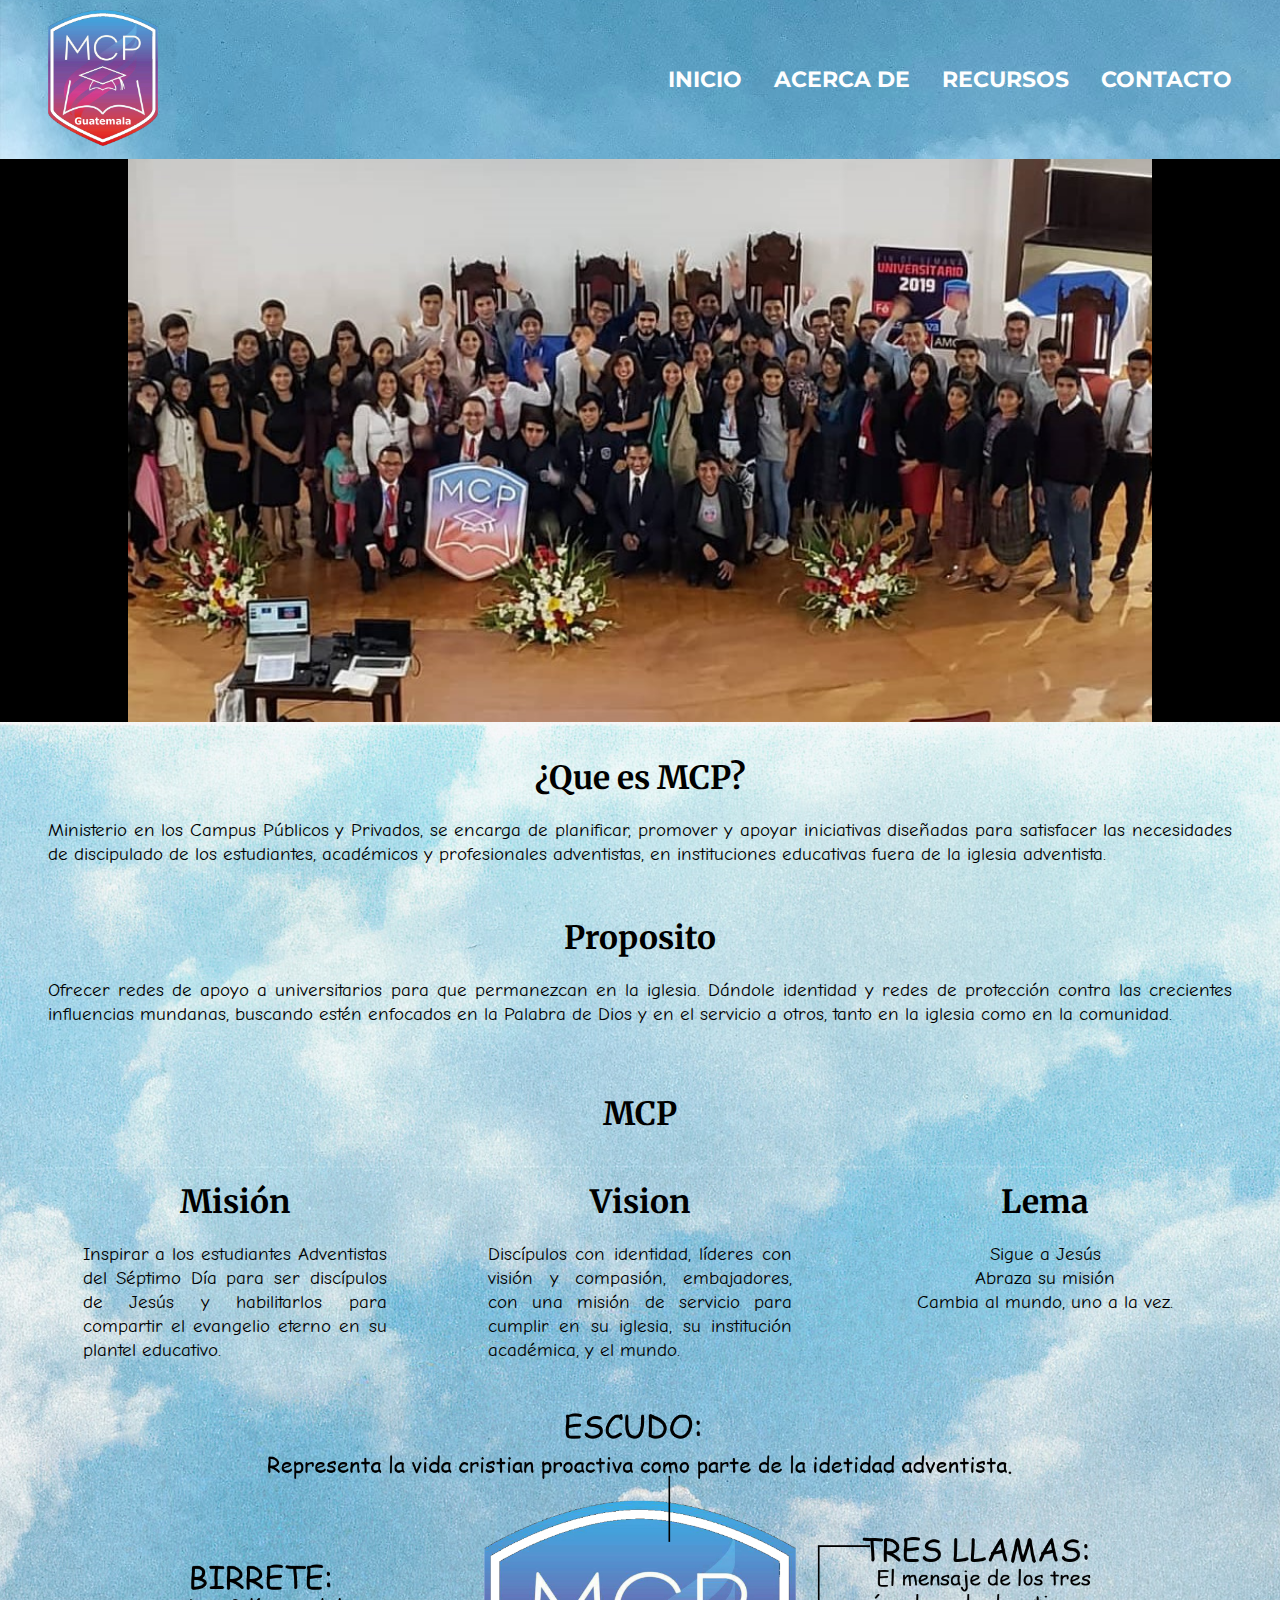
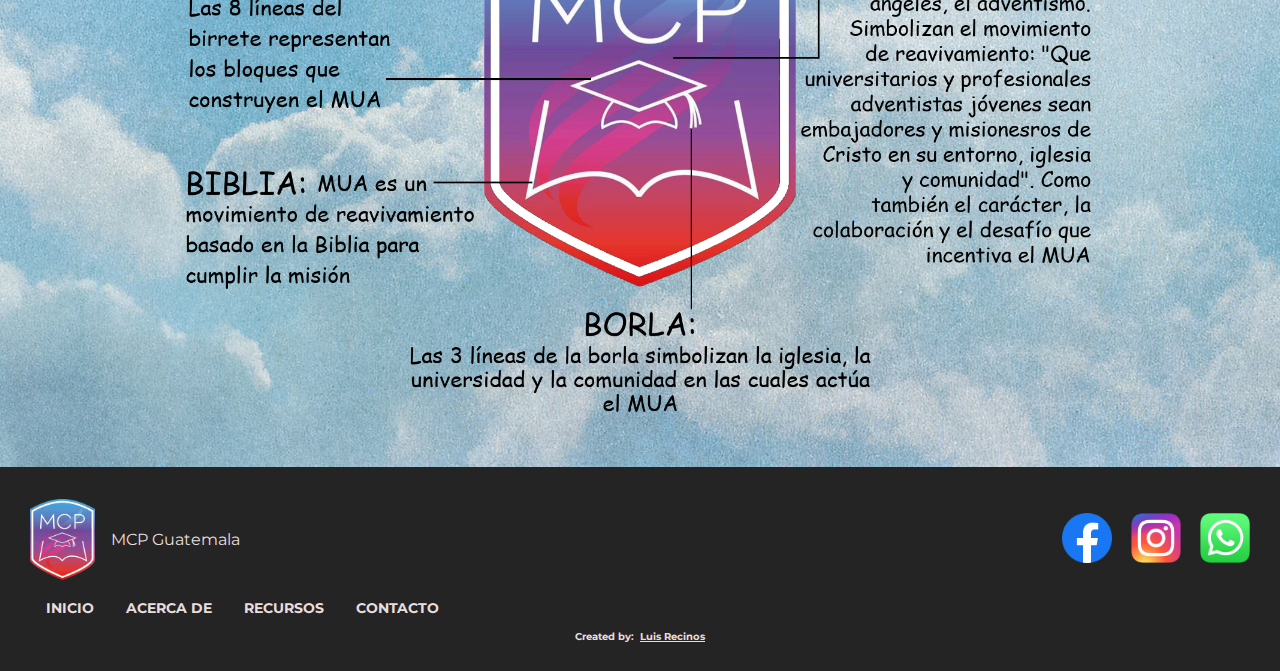
==== commit eaea4336: "Agragar pdf Mision central / Ordenar clases en general.css / cambiar paddings y margins de algunos f" ====
--- a/acerca-de.html
+++ b/acerca-de.html
@@ -48,14 +48,23 @@
 
         <main class="main">
 
-            <section class="sobreMcp container espacio-fondo__flex">
-                <h2 class="titulos">¿Que es MCP?</h2>
-                <p class="texto-parrafo">Ministerio en los Campus Públicos y Privados, se  encarga de planificar, promover y apoyar iniciativas diseñadas para satisfacer las necesidades de discipulado de los estudiantes, académicos y profesionales adventistas, en instituciones educativas fuera de la iglesia adventista.</p>
-                <h2 class="titulos">Proposito</h2>
-                <p class="texto-parrafo">Ofrecer redes de apoyo a universitarios para que permanezcan en la iglesia. Dándole identidad y redes de protección contra las crecientes influencias mundanas, buscando estén enfocados en la Palabra de Dios y en el servicio a otros, tanto en la iglesia como en la comunidad.</p>
+            <section class="sobreMcp container ">
+                
+                <div class="generales__espaciado">
+                    <h2 class="titulos ">¿Que es MCP?
+                    
+                    </h2>
+                    <p class="texto-parrafo ">Ministerio en los Campus Públicos y Privados, se  encarga de planificar, promover y apoyar iniciativas diseñadas para satisfacer las necesidades de discipulado de los estudiantes, académicos y profesionales adventistas, en instituciones educativas fuera de la iglesia adventista.</p>
+                </div>
+
+                <div class="generales__espaciado">
+                    <h2 class="titulos ">Proposito</h2>
+                    <p class="texto-parrafo ">Ofrecer redes de apoyo a universitarios para que permanezcan en la iglesia. Dándole identidad y redes de protección contra las crecientes influencias mundanas, buscando estén enfocados en la Palabra de Dios y en el servicio a otros, tanto en la iglesia como en la comunidad.</p>
+                </div>
+
             </section>
 
-            <section class="mcp__container container">
+            <section class="mcp__container container container__espaciado">
 
                 <h2 class="titulos">MCP</h2>
 
--- a/css/generales.css
+++ b/css/generales.css
@@ -39,7 +39,8 @@
 
 /* - Fuente */
     --fuente-ceniza-claro: #666666;
-    --fuente-ceniza-oscuro: #4F4C4C;
+    --fuente-ceniza-medio: #4F4C4C;
+    --fuente-ceniza-oscuro: #2e2d2d;
 
 /* - Planes */
     --planes-card-start: #035A76;
@@ -63,43 +64,6 @@
     src: url("comic-sans-ms/comici.ttf");
 }
 
-.titulos {
-    font-size: 2rem;
-    text-align: center;
-    font-weight: bold;
-    padding: 1rem 0;
-    align-items: center;
-    font-family: var(--merriweather);
-}
-
-.titulos__medios {
-    font-size: 1.4rem;
-    text-align: center;
-    font-weight: bold;
-    margin: 1rem 0;
-    font-family: var(--comic-sans);
-}
-.container {
-    padding: 0 2rem;
-    /* usar solo para los que no tienen flex */
-}
-
-.texto-parrafo{
-    text-align: justify;
-    font-size: 1.2rem;
-    line-height: 1.5rem;
-    font-family: var(--comic-sans);
-}
-
-.interline {
-    line-height: 1.5rem;
-    padding-bottom: 1.2rem;
-}
-
-.espacio-fondo__flex {
-    margin-bottom: 2rem;
-}
-
 .boton {
     text-align: center;
     display: block;
@@ -112,8 +76,56 @@
     border-radius: 5px;
 }
 
-/* estilos de texto */
+.container {
+    padding: 0 2rem;
+    /* usar solo para los que no tienen flex */
+}
+
+.container__espaciado{
+    padding: 2rem;
+}
+
+.espacio-fondo__flex {
+    margin-bottom: 2rem;
+}
+
+.interline {
+    line-height: 1.5rem;
+    padding-bottom: 1.2rem;
+}
+
+.generales__espaciado{
+    padding: 1rem;
+}
+
+.texto-parrafo{
+    text-align: justify;
+    font-size: 1.2rem;
+    line-height: 1.5rem;
+    font-family: var(--comic-sans);
+}
+
+.texto-contenedor{
+    width: 70%;
+}
 
 .alinear-textos{
     text-align: center;
-}+}
+
+.titulos {
+    font-size: 2rem;
+    text-align: center;
+    font-weight: bold;
+    padding: 1.5rem 0;
+    align-items: center;
+    font-family: var(--merriweather);
+}
+
+.titulos__medios {
+    font-size: 1.4rem;
+    text-align: center;
+    font-weight: bold;
+    margin: 1rem 0;
+    font-family: var(--comic-sans);
+}
